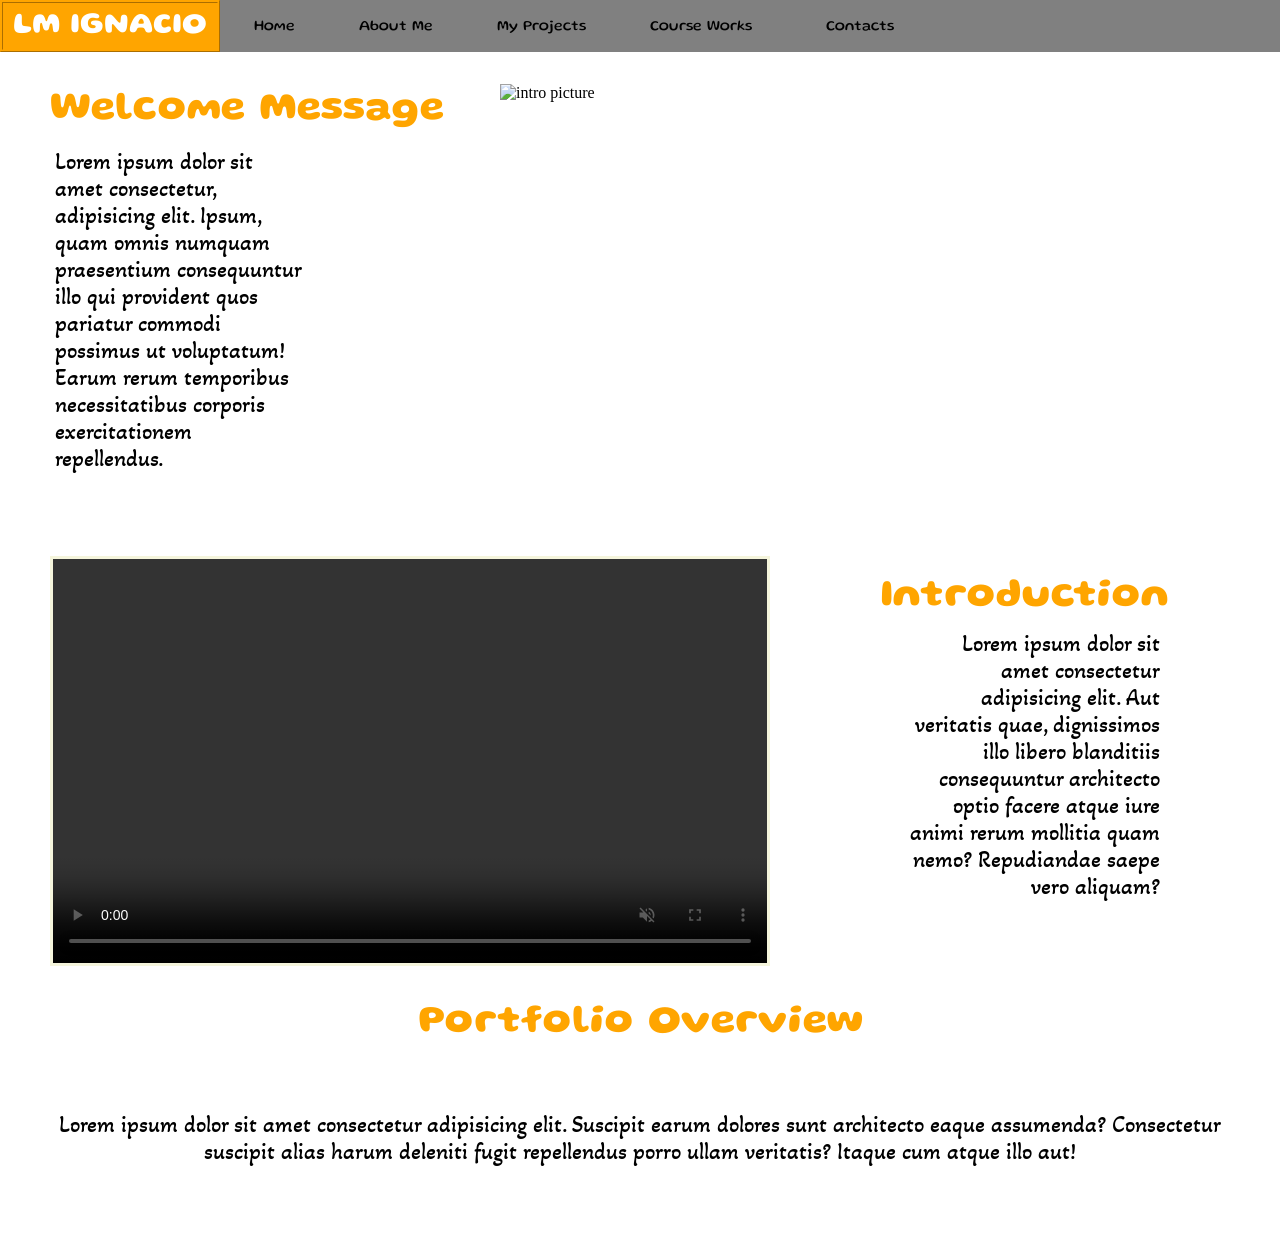
==== index.html @ ecc7b5f7 "Add files via upload" ====
<!DOCTYPE html>
    <html lang="en-US">
        <head>
            <meta charset="UTF-8">
            <title>Homepage</title>
            <link rel="stylesheet" href="Styles.css">
            <link rel="preconnect" href="https://fonts.googleapis.com">
            <link rel="preconnect" href="https://fonts.gstatic.com" crossorigin>
            <link href="https://fonts.googleapis.com/css2?family=Akaya+Kanadaka&family=Gluten:wght@100..900&display=swap" rel="stylesheet">
        </head>
        <body>
            <div class="bg-img"></div>
            <header>
                <nav>
                    <div id="navBar">
                    <h1 id="navHeader">LM IGNACIO</h1>
                    <button type="button" id="navText1" class="navButton">Home</button>
                    <button type="button" id="navText2" class="navButton">About Me</button>
                    <button type="button" id="navText3" class="navButton">My Projects</button>
                    <button type="button" id="navText4" class="navButton">Course Works</button>
                    <button type="button" id="navText5" class="navButton">Contacts</button>
                    <script>
                    const homeBtn = document.getElementById('navText1');
                    homeBtn.addEventListener('click', () => {
                    window.location.href = 'index.html';
                    });

                    const aboutBtn = document.getElementById('navText2');
                    aboutBtn.addEventListener('click', () => {
                    window.location.href = 'AboutMe.html';
                    });

                    const myProjectBtn = document.getElementById('navText3');
                    myProjectBtn.addEventListener('click', () => {
                    window.location.href = 'MyProjects.html';
                    });

                    const webDesignBtn = document.getElementById('navText4');
                    webDesignBtn.addEventListener('click', () => {
                    window.location.href = 'WebDesign.html';
                    });

                    const contactBtn = document.getElementById('navText5');
                    contactBtn.addEventListener('click', () => {
                    window.location.href = 'Contact.html';
                    });
                    </script>
                    </div>
                </nav>
            </header>
            <main>
                <section>
                    <div>
                        <h2 class="welMes">Welcome Message</h2>
                        <div id="welMesPara">
                            <p>Lorem ipsum dolor sit amet consectetur, adipisicing elit. Ipsum, quam omnis numquam praesentium consequuntur illo qui provident quos pariatur commodi possimus ut voluptatum! Earum rerum temporibus necessitatibus corporis exercitationem repellendus.</p>
                        </div>
                        <div class="welMesPic"><img src="Images/intro.png" alt="intro picture"></div>
                    </div>
                    <div>
                        <h2 id="introHeader">Introduction</h2>
                        <p id="introPara">Lorem ipsum dolor sit amet consectetur adipisicing elit. Aut veritatis quae, dignissimos illo libero blanditiis consequuntur architecto optio facere atque iure animi rerum mollitia quam nemo? Repudiandae saepe vero aliquam?</p>
                        <video style="border-style:solid; border-color: beige;" width="720" height="410" controls muted autoplay loop id="introVideo">
                            <source src="Images/introVid.mp4" type="video/mp4" >
                        </video>
                    </div>
                    <div>
                        <h2 class="homeHeader">Portfolio Overview</h2>
                        <p class="homePara">Lorem ipsum dolor sit amet consectetur adipisicing elit. Suscipit earum dolores sunt architecto eaque assumenda? Consectetur suscipit alias harum deleniti fugit repellendus porro ullam veritatis? Itaque cum atque illo aut!</p>
                    </div>
                </section>
            </main>
            </div>
        </body>
    </html>
---- Styles.css ----
* {
    padding: 0;
    margin: 0;
    box-sizing: border-box;
}

body {
    background-image: url(Images/BG-img.jpg);
    background-size:cover;
    background-repeat: no-repeat;
}

header {
    background-color: grey;
}

#navHeader {
    font-family: "Gluten", Tahoma, Geneva, Verdana, sans-serif;
    font-size: 30px;
    color: white;
    padding: 10px;
    background-color: orange;
    border-style:ridge;
    border-color: orange;
}

a {
    text-decoration: none;
}

#navText1,
#navText2,
#navText3,
#navText4 {
    font-size: 15px;
    font-family: 'Gluten', Tahoma, Geneva, Verdana, sans-serif;
    padding-top: 18px;
    padding-bottom: 18px;
    padding-left: 30px;
    padding-right: 30px;
    vertical-align: 2.5px;
}

#navText5 {
    font-size: 15px;
    font-family: 'Gluten', Tahoma, Geneva, Verdana, sans-serif;
    padding-top: 18px;
    padding-bottom: 18px;
    padding-left: 40px;
    padding-right: 40px;
    vertical-align: 2.5px;
}

.navButton {
    background-color: grey;
    border: none;
    transition: 0.4s;
}

.navButton:hover {
    background-color: white;
}

#navBar, #navHeader {
    display: inline-block;
}

legend {
    font-family: 'Gluten', Tahoma, Geneva, Verdana, sans-serif;
    color: orange;
    margin: 20px;
    font-size: 40px;
}

h2 {
    font-family: 'Gluten', Tahoma, Geneva, Verdana, sans-serif;
    color: orange;
    margin: 20px;
    font-size: 40px;
}

h3 {
    font-family: 'Gluten', Tahoma, Geneva, Verdana, sans-serif;
    color: orange;
    font-size: 30px;
}

h4 {
    font-family: 'Gluten', Tahoma, Geneva, Verdana, sans-serif;
    color: orange;
    font-size: 30px;
}

p {
    font-family: 'Akaya Kanadaka', Verdana, Geneva, Tahoma, sans-serif;
    font-size: 23px;
}

.welMesPic {
    position: relative;
    right: 0px;
    left: 500px;
    top: -45px;
    bottom: 30px;
    width: 670px;
    height: 400px;
}

.welMesPic img{
    width: 100%;
    height: 100%;
    object-fit: cover;
    object-position: 50% 100%;  
}

.welMes {
    position:relative;
    top: 20px;
    bottom: 30px;
    right: 50px;
    left: 30px;
}

#welMesPara {
    margin-left: 55px;
    width: 250px;
    height: 1px;
    position:relative;
    top: 20px;
    bottom: 30px;
}

.homeHeader {
    text-align: center;
}

.homePara {
    margin-left: 55px;
    margin-right: 55px;
    margin-top: 70px;
    margin-bottom: 70px;
    text-align: center;
}

#introHeader {
    text-align: right;
    margin-left: 880px;
    width: 250px;
    height: 1px;
    position:relative;
    top: 30px;
    bottom: 30px;
}

#introPara {
    text-align:right;
    margin-left: 910px;
    width: 250px;
    height: 1px;
    position:relative;
    top: 60px;
    bottom: 30px;
}

#introVideo {
    position: relative;
    right: 50px;
    left: 50px;
    top: -15px;
    bottom: 30px;
}

.aboutHeader {
    margin-top: 50px;
    margin-bottom: 20px;
    text-align: center;
}

.aboutPara {
    margin-left: 55px;
    margin-right: 55px;
    margin-top: 70px;
    margin-bottom: 70px;
}

.projectHeader {
    margin-left: 55px;
    margin-right: 55px;
    margin-top: 70px;
    margin-bottom: 70px;
}

#creativeHeader {
    text-align: right;
    margin-left: 55px;
    margin-right: 55px;
    margin-top: 70px;
    margin-bottom: 70px;
}

#personalPic1, 
#personalPic2 {
    display:inline-block;
}

#personalPic3, 
#personalPic4 {
    display:inline-block;
}

#personalPic5, 
#personalPic6 {
    display:inline-block;
}

#personalPic1 {
    position: relative;
    right: 0px;
    left: 150px;
    top: -5px;
    bottom: 30px;
}

#personalPic2 {
    position: relative;
    right: 0px;
    left: 450px;
    top: -5px;
    bottom: 30px;
}

#personalPic3 {
    position: relative;
    right: 0px;
    left: 155px;
    top: -5px;
    bottom: 30px;
}

#personalPic4 {
    position: relative;
    right: 0px;
    left: 510px;
    top: -5px;
    bottom: 30px;
}

#personalPic5 {
    position: relative;
    right: 0px;
    left: 125px;
    top: -5px;
    bottom: 30px;
}

#personalPic6 {
    position: relative;
    right: 0px;
    left: 450px;
    top: -5px;
    bottom: 30px;
}

#personalTitle1,
#personalTitle2,
#personalTitle3,
#personalTitle4,
#personalTitle5,
#personalTitle6 {
    display:inline-block;
}

#personalTitle1 {
    position: relative;
    right: 0px;
    left: -390px;
    top: 20px;
    bottom: 0px;
}

#personalTitle2 {
    position: relative;
    right: 0px;
    left: 100px;
    top: 20px;
    bottom: 0px;
}

#personalTitle3 {
    position: relative;
    right: 0px;
    left: -290px;
    top: 20px;
    bottom: 0px;
}

#personalTitle4 {
    position: relative;
    right: 0px;
    left: 130px;
    top: 20px;
    bottom: 0px;
}

#personalTitle5 {
    position: relative;
    right: 0px;
    left: -330px;
    top: 20px;
    bottom: 0px;
}

#personalTitle6 {
    position: relative;
    right: 0px;
    left: 130px;
    top: 20px;
    bottom: 0px;
}

#personalPara1 {
    margin-left: 100px;
    width: 400px;
    height: 1px;
    position:relative;
    top: 20px;
    bottom: 30px;
    text-align: justify;
}

#personalPara2 {
    margin-left: 710px;
    margin-bottom: 250px;
    width: 400px;
    height: 1px;
    position:relative;
    top: 20px;
    bottom: 30px;
    text-align: justify;
}

#personalPara3 {
    margin-left: 100px;
    width: 400px;
    height: 1px;
    position:relative;
    top: 20px;
    bottom: 30px;
    text-align: justify;
}

#personalPara4 {
    margin-left: 710px;
    margin-bottom: 250px;
    width: 400px;
    height: 1px;
    position:relative;
    top: 20px;
    bottom: 30px;
    text-align: justify;
}

#personalPara5 {
    margin-left: 100px;
    width: 400px;
    height: 1px;
    position:relative;
    top: 20px;
    bottom: 30px;
    text-align: justify;
}

#personalPara6 {
    margin-left: 710px;
    margin-bottom: 250px;
    width: 400px;
    height: 1px;
    position:relative;
    top: 20px;
    bottom: 30px;
    text-align: justify;
}

#cw1 {
    display:inline-block;
    position: relative;
    right: 0px;
    left: 150px;
    top: 20px;
    bottom: 0px;
}

#cw2 {
    display:inline-block;
    position: relative;
    right: 0px;
    left: 150px;
    top: 0px;
    bottom: 0px;
}

#cw3 {
    display:inline-block;
    position: relative;
    right: 0px;
    left: 160px;
    top: 20px;
    bottom: 0px;
}

#cw4 {
    display:inline-block;
    position: relative;
    right: 0px;
    left: 300px;
    top: 20px;
    bottom: 0px;
}

#cw5 {
    display:inline-block;
    position: relative;
    right: 0px;
    left: 300px;
    top: 20px;
    bottom: 0px;
}

#cw6 {
    display:inline-block;
    position: relative;
    right: 0px;
    left: 215px;
    top: 20px;
    bottom: 0px;
}

.cwDesc {
    text-align: center;
    margin: 20px;
}

.cwPara {
    text-align: center;
    margin-left: 50px;
    margin-right: 50px;
    margin-bottom: 50px;
}

#cw2Desc {
    margin-left: 710px;
    width: 400px;
    height: 1px;
    position:relative;
    top: -400px;
    bottom: 30px;
}

#cw2Para {
    margin-left: 600px;
    width: 400px;
    height: 1px;
    position:relative;
    top: -350px;
    bottom: 30px;
    text-align:center;
}

address {
    margin: 20px;
}

.contactPara {
    margin: 20px;
}

form {
    margin-right: 90px;
    margin-left: 40px;
    margin-bottom: 20px;
    padding-right: 650px;
}

#formButton {
    background-color: orange;
    border: none;
    transition: 0.4s;
    padding: 20px;
    margin-left: 20px;
    margin-top: 10px;
    margin-bottom: 10px;
} 

#formButton:hover {
    background-color: rgb(172, 112, 0);
}

label {
    font-family: 'Akaya Kanadaka', Verdana, Geneva, Tahoma, sans-serif;
    font-size: 23px;
    margin: 20px;
}

#inputEmail {
    margin-left: 41px;
}

#message {
    margin-left: 20px;
    padding: 67px;
}
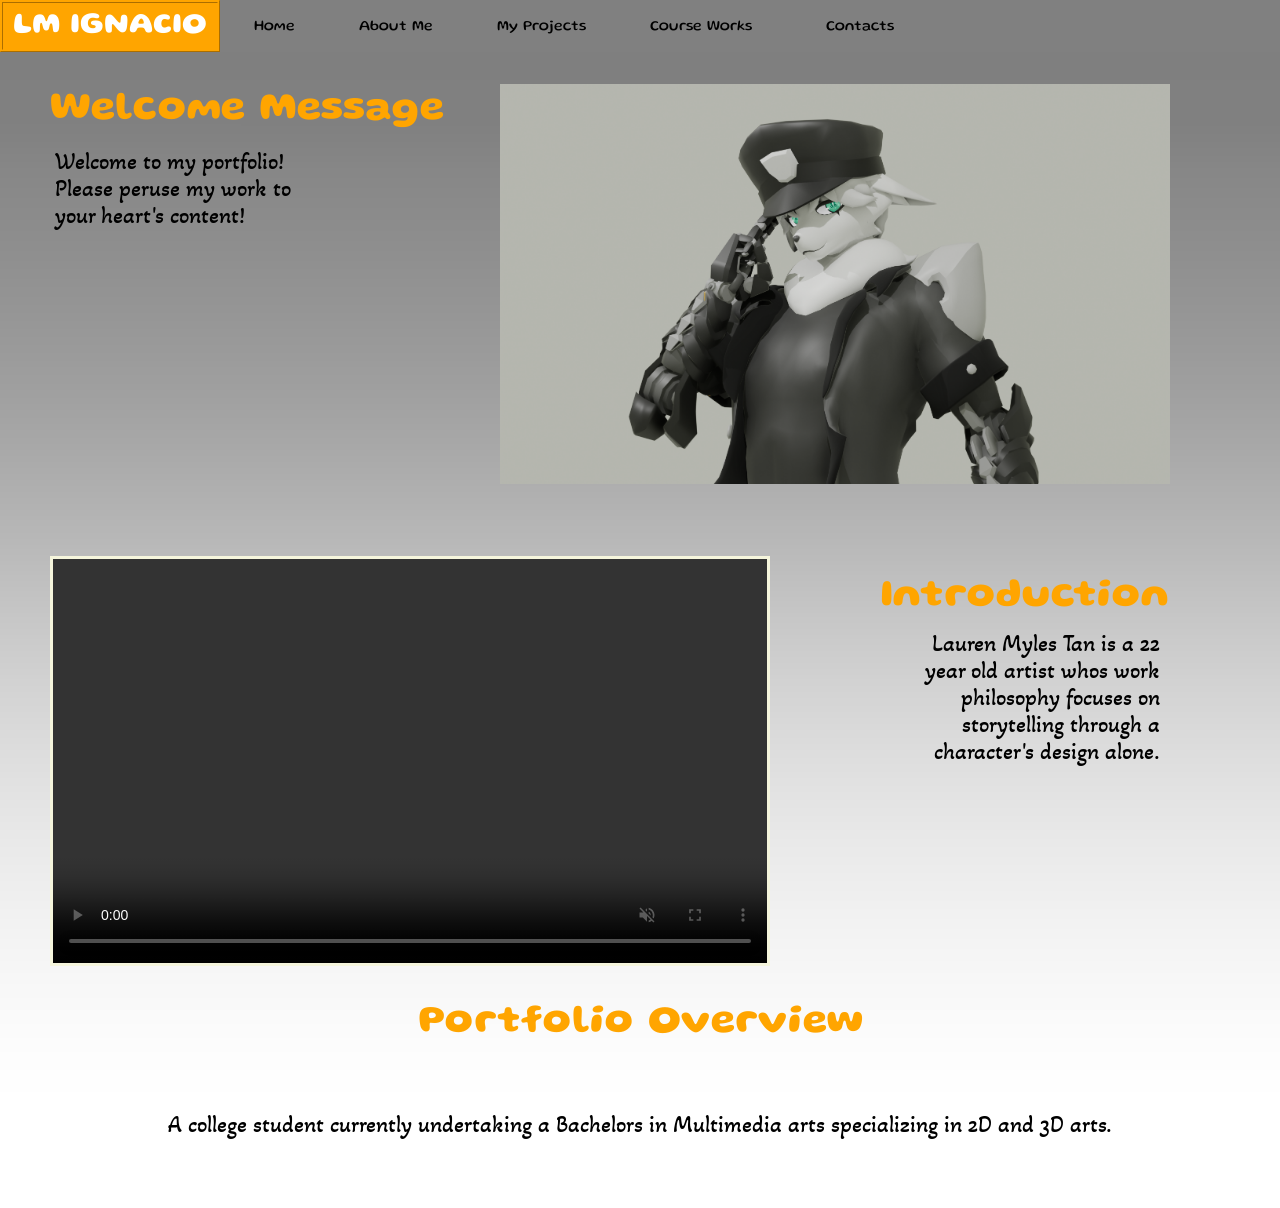
==== commit e47f82d8: "Add files via upload" ====
--- a/index.html
+++ b/index.html
@@ -53,20 +53,20 @@
                     <div>
                         <h2 class="welMes">Welcome Message</h2>
                         <div id="welMesPara">
-                            <p>Lorem ipsum dolor sit amet consectetur, adipisicing elit. Ipsum, quam omnis numquam praesentium consequuntur illo qui provident quos pariatur commodi possimus ut voluptatum! Earum rerum temporibus necessitatibus corporis exercitationem repellendus.</p>
+                            <p>Welcome to my portfolio! Please peruse my work to your heart's content!</p>
                         </div>
                         <div class="welMesPic"><img src="Images/intro.png" alt="intro picture"></div>
                     </div>
                     <div>
                         <h2 id="introHeader">Introduction</h2>
-                        <p id="introPara">Lorem ipsum dolor sit amet consectetur adipisicing elit. Aut veritatis quae, dignissimos illo libero blanditiis consequuntur architecto optio facere atque iure animi rerum mollitia quam nemo? Repudiandae saepe vero aliquam?</p>
+                        <p id="introPara">Lauren Myles Tan is a 22 year old artist whos work philosophy focuses on storytelling through a character's design alone.</p>
                         <video style="border-style:solid; border-color: beige;" width="720" height="410" controls muted autoplay loop id="introVideo">
                             <source src="Images/introVid.mp4" type="video/mp4" >
                         </video>
                     </div>
                     <div>
                         <h2 class="homeHeader">Portfolio Overview</h2>
-                        <p class="homePara">Lorem ipsum dolor sit amet consectetur adipisicing elit. Suscipit earum dolores sunt architecto eaque assumenda? Consectetur suscipit alias harum deleniti fugit repellendus porro ullam veritatis? Itaque cum atque illo aut!</p>
+                        <p class="homePara">A college student currently undertaking a Bachelors in Multimedia arts specializing in 2D and 3D arts.</p>
                     </div>
                 </section>
             </main>
